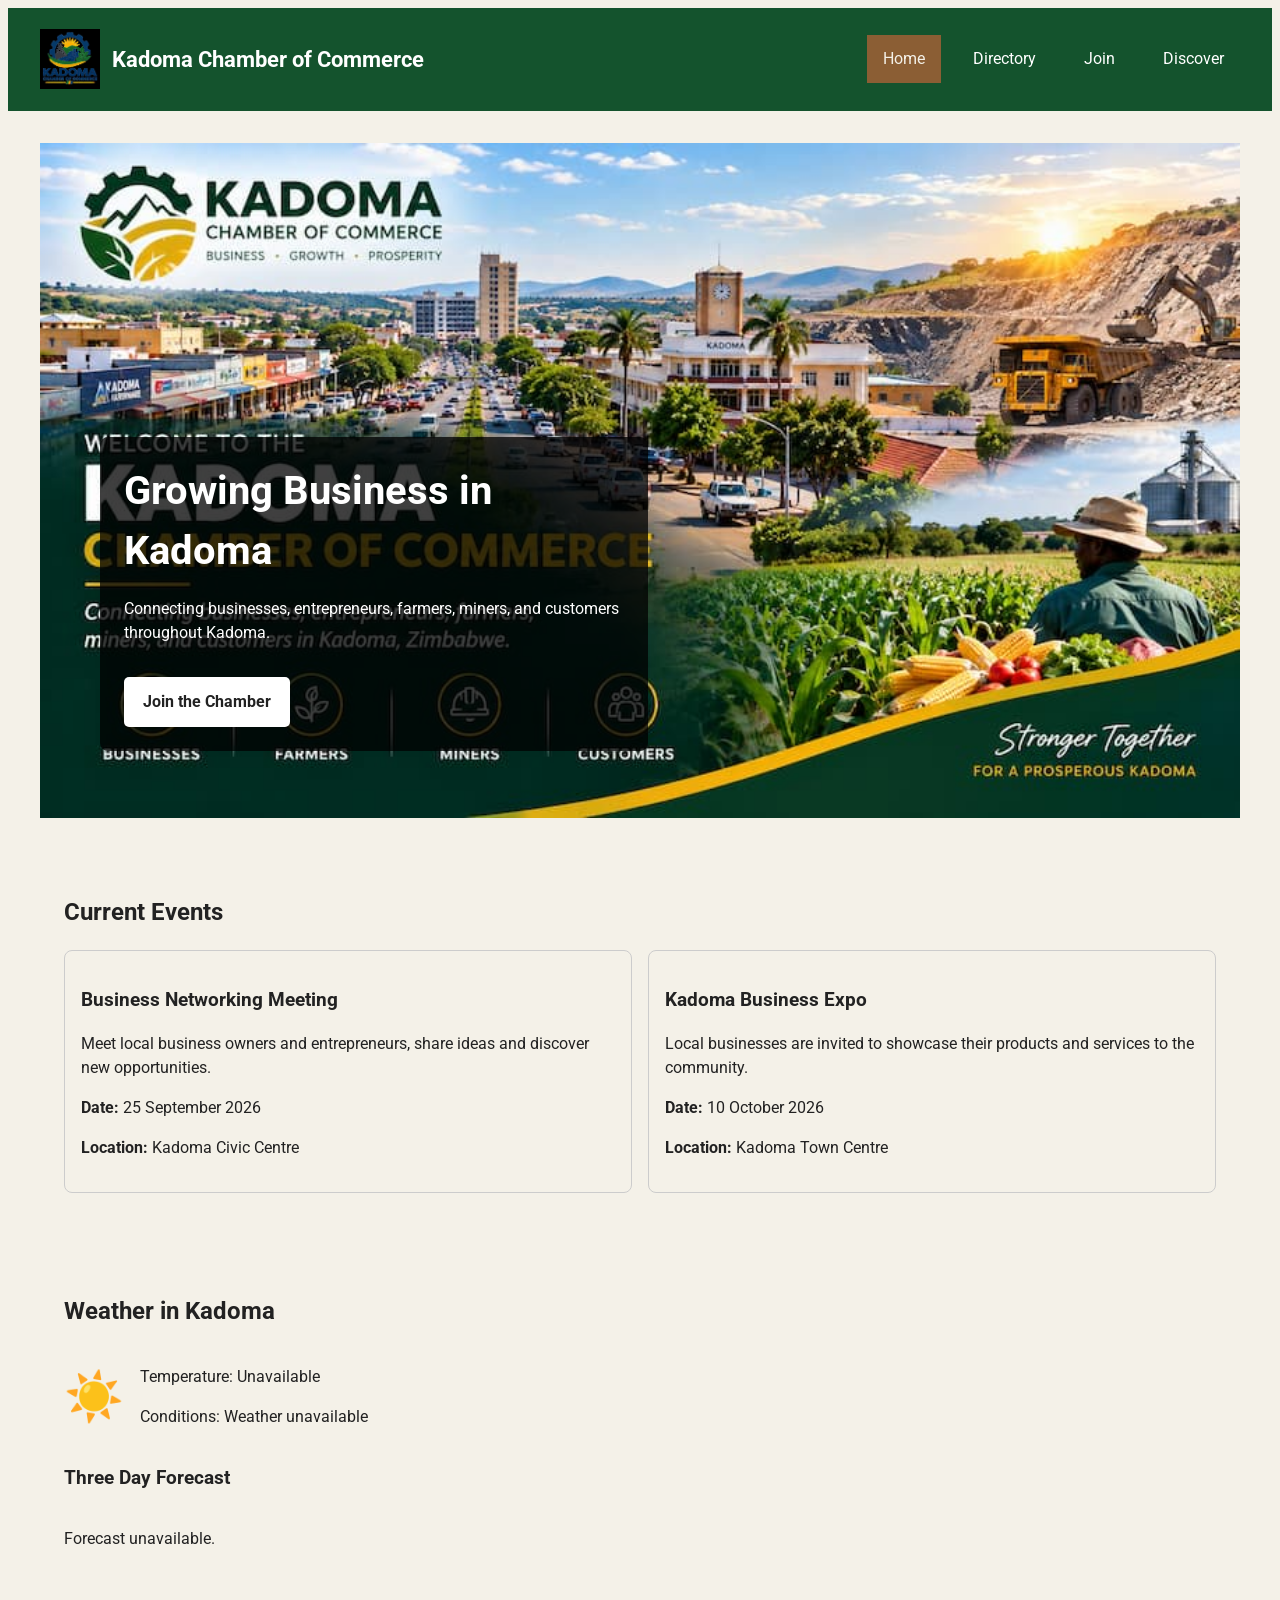
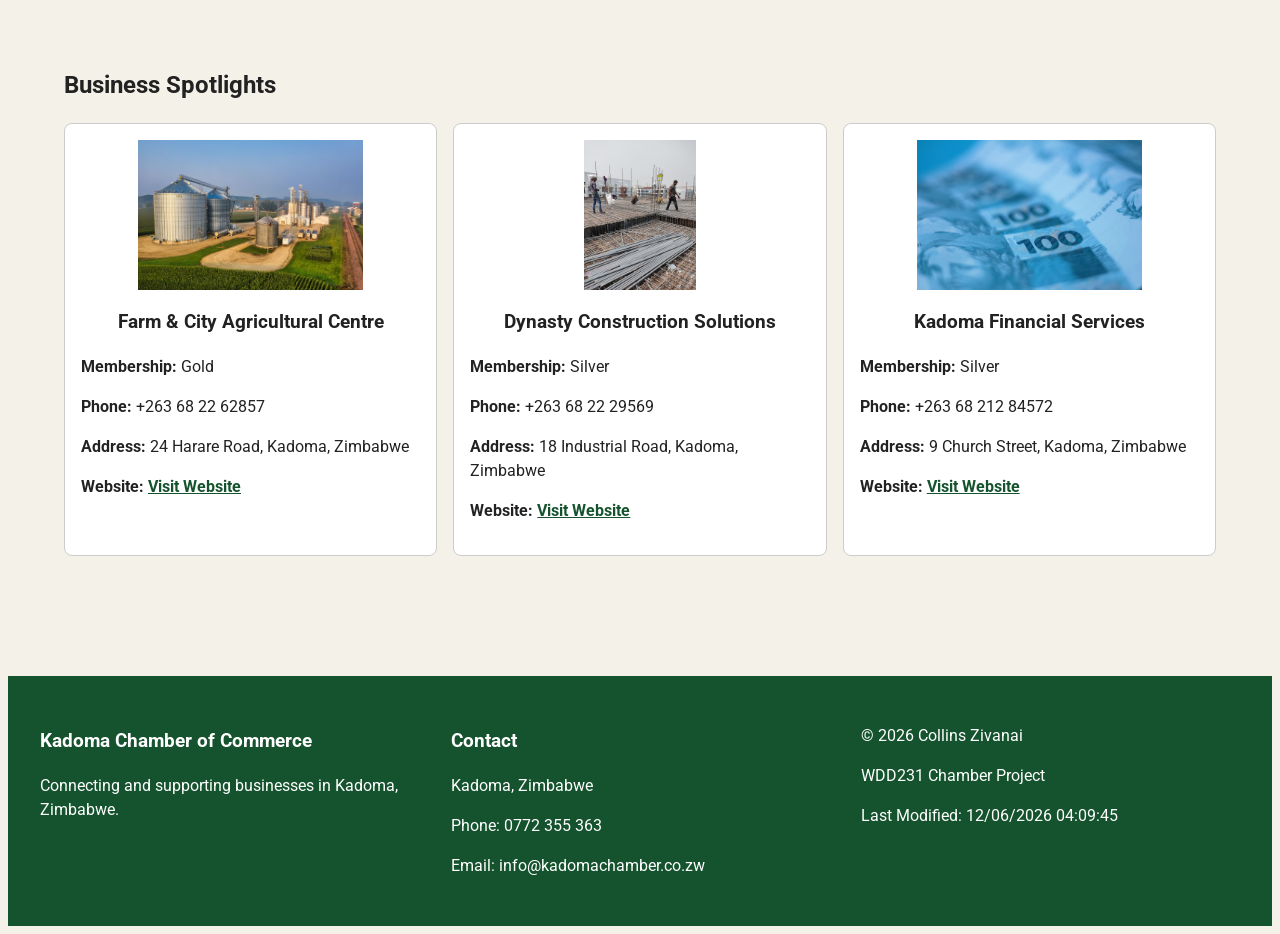
==== chamber/index.html @ 1a34c573 "initial commit" ====
<!DOCTYPE html>
<html lang="en">

<head>
    <meta charset="UTF-8">

    <meta name="viewport" content="width=device-width, initial-scale=1.0">

    <title>Kadoma Chamber of Commerce | Home</title>

    <meta name="description"
        content="Kadoma Chamber of Commerce connects businesses, entrepreneurs, farmers, miners, and customers in Kadoma, Zimbabwe.">

    <meta name="author" content="Collins Zivanai">

    <meta property="og:title" content="Kadoma Chamber of Commerce">
    <meta property="og:description"
        content="Connecting businesses, entrepreneurs, farmers, miners, and customers in Kadoma, Zimbabwe.">
    <meta property="og:type" content="website">
    <meta property="og:url" content="https://collinsz36.github.io/wdd231/chamber/">
    <meta property="og:image" content="https://collinsz36.github.io/wdd231/chamber/images/kadoma-hero.jpg">

    <link rel="icon" href="images/favicon.ico">

    <link rel="preconnect" href="https://fonts.googleapis.com">
    <link rel="preconnect" href="https://fonts.gstatic.com" crossorigin>
    <link href="https://fonts.googleapis.com/css2?family=Roboto:wght@400;500;700&display=swap" rel="stylesheet">

    <link rel="stylesheet" href="styles/small.css">
    <link rel="stylesheet" href="styles/larger.css">

    <script src="scripts/navigation.js" defer></script>
    <script src="scripts/weather.js" defer></script>
    <script src="scripts/spotlights.js" defer></script>
    <script src="scripts/date.js" defer></script>
</head>

<body>

    <header>
        <div class="header-container">

            <div class="brand">
                <img src="images/kadoma-logo.jpg" alt="Kadoma Chamber of Commerce logo">

                <div>
                    <h2>Kadoma Chamber of Commerce</h2>
                </div>
            </div>

            <button id="menu-button" aria-label="Open navigation menu">
                ☰
            </button>

            <nav id="navigation">
                <a href="index.html" class="active">Home</a>
                <a href="directory.html">Directory</a>
                <a href="join.html">Join</a>
                <a href="discover.html">Discover</a>
            </nav>

        </div>
    </header>

    <main>

        <section class="hero">

            <img src="images/kadoma-hero.jpg" alt="Kadoma city and surrounding business community">

            <div class="hero-content">
                <h1>Growing Business in Kadoma</h1>

                <p>
                    Connecting businesses, entrepreneurs, farmers,
                    miners, and customers throughout Kadoma.
                </p>

                <a href="join.html" class="join-button">
                    Join the Chamber
                </a>
            </div>

        </section>

        <section class="events-section">

            <h2>Current Events</h2>

            <div class="events-container">

                <article class="event-card">
                    <h3>Business Networking Meeting</h3>

                    <p>
                        Meet local business owners and entrepreneurs,
                        share ideas and discover new opportunities.
                    </p>

                    <p>
                        <strong>Date:</strong> 25 September 2026
                    </p>

                    <p>
                        <strong>Location:</strong> Kadoma Civic Centre
                    </p>
                </article>

                <article class="event-card">

                    <h3>Kadoma Business Expo</h3>

                    <p>
                        Local businesses are invited to showcase their
                        products and services to the community.
                    </p>

                    <p>
                        <strong>Date:</strong> 10 October 2026
                    </p>

                    <p>
                        <strong>Location:</strong> Kadoma Town Centre
                    </p>

                </article>

            </div>

        </section>

        <section class="weather-section">

            <h2>Weather in Kadoma</h2>

            <div class="weather-current">

                <div class="weather-icon">
                    <span id="weather-icon">☀️</span>
                </div>

                <div>
                    <p>
                        Temperature:
                        <span id="current-temperature">Loading...</span>
                    </p>

                    <p>
                        Conditions:
                        <span id="weather-description">Loading...</span>
                    </p>
                </div>

            </div>

            <h3>Three Day Forecast</h3>

            <div id="forecast" class="forecast-container">
                <p>Loading forecast...</p>
            </div>

        </section>

        <section class="spotlights-section">

            <h2>Business Spotlights</h2>

            <div id="spotlights" class="spotlights-container">

                <p>Loading business spotlights...</p>

            </div>

        </section>

    </main>


    <footer>

        <div class="footer-container">

            <div>
                <h3>Kadoma Chamber of Commerce</h3>

                <p>
                    Connecting and supporting businesses
                    in Kadoma, Zimbabwe.
                </p>
            </div>

            <div>
                <h3>Contact</h3>

                <p>Kadoma, Zimbabwe</p>
                <p>Phone: 0772 355 363</p>
                <p>Email: info@kadomachamber.co.zw</p>
            </div>

            <div>
                <p>
                    &copy;
                    <span id="currentyear"></span>
                    Collins Zivanai
                </p>

                <p>
                    WDD231 Chamber Project
                </p>

                <p id="lastModified"></p>
            </div>

        </div>

    </footer>

</body>

</html>
---- chamber/styles/small.css ----
:root {
    --primary-color: #14532d;
    --secondary-color: #d4a017;
    --accent-color: #8b5e34;
    --light-color: #f4f1e8;
    --white: #ffffff;
    --dark: #222222;
    --border: #cccccc;
}

body {
    font-family: Roboto, Helvetica, sans-serif;
    color: var(--dark);
    background-color: var(--light-color);
    line-height: 1.5;
}

header {
    background-color: var(--primary-color);
    color: var(--white);
}

.header-container {
    width: 100%;
    padding: 1rem;
}

.brand {
    display: flex;
    align-items: center;
    gap: 0.75rem;
}


.brand img {
    width: 60px;
    height: 60px;
    object-fit: contain;
}


.brand h2 {
    font-size: 1.4rem;
}


.brand p {
    font-size: 0.9rem;
}


#menu-button {
    position: absolute;
    right: 1rem;
    top: 1.2rem;
    display: block;
    background: transparent;
    color: var(--white);
    cursor: pointer;
    border: none;

    font-size: 2rem;
}

nav {
    display: none;
    flex-direction: column;
    margin-top: 1rem;
}

nav.open {
    display: flex;
}

nav a {
    color: var(--white);
    text-decoration: none;
    padding: 0.75rem;
    border-top: 1px solid #ffffff33;
}

nav a:hover,
nav a.active {
    background-color: var(--accent-color);
    color: var(--light-color);
}

main {
    max-width: 1200px;
    margin: 0 auto;
    padding: 1rem;
}


main h1 {
    font-size: 2rem;
    margin-bottom: 1rem;
}

.directory-controls {
    display: flex;
    justify-content: center;
    gap: 1rem;

    margin-bottom: 1.5rem;
}


.view-button {
    border: 1px solid var(--primary-color);

    background-color: var(--white);
    color: var(--primary-color);

    padding: 0.6rem 1.5rem;

    border-radius: 4px;
}


.view-button:hover,
.view-button.active {
    background-color: var(--primary-color);
    color: var(--white);
}

.members {
    display: grid;
    gap: 1rem;
}


.grid-view {
    grid-template-columns: 1fr;
}


.member-card {
    background-color: #ddd;

    border-radius: 10px;

    padding: 1rem;

    border: 1px solid var(--border);

    box-shadow: 0 2px 5px #00000026;
}

.member-card img {
    width: 240px;
    height: 200px;

    object-fit: cover;

    margin: 0 auto 1rem;
}

.member-information {
    text-align: center;
}

.member-information h2 {
    color: var(--primary-color);
    font-size: 1.3rem;
    margin-bottom: 0.25rem;
}

.tagline {
    color: var(--accent-color);
    font-weight: bold;
    margin-bottom: 0.75rem;
}

.member-information p {
    margin-bottom: 0.35rem;
}

.member-information a {
    display: inline-block;

    margin-top: 0.75rem;

    color: var(--primary-color);

    font-weight: bold;
}

.list-view {
    display: flex;
    flex-direction: column;
    gap: 0;
}


.list-view .member-card {
    display: flex;

    align-items: center;

    border-radius: 0;

    box-shadow: none;

    border-left: none;
    border-right: none;

    padding: 0.75rem;
}

.list-view .member-card img {
    display: none;
}

.list-view .member-information {
    text-align: left;
    width: 100%;
}

.list-view .member-information h2 {
    font-size: 1rem;
}

.list-view .tagline {
    display: none;
}

.list-view .member-information p {
    display: none;
}

.list-view .member-information p:nth-of-type(1) {
    display: block;
}

.list-view .member-information a {
    margin-top: 0;
}

footer {
    background-color: var(--primary-color);
    color: var(--white);

    margin-top: 2rem;

    padding: 2rem 1rem;
}

.footer-container {
    max-width: 1200px;
    margin: 0 auto;
}

.footer-contact h3 {
    margin-bottom: 0.75rem;
}

.footer-contact p {
    margin-bottom: 0.25rem;
}

.footer-social {
    display: flex;

    gap: 1rem;

    margin: 1.5rem 0;
}

.footer-social a {
    display: flex;

    justify-content: center;
    align-items: center;

    width: 45px;
    height: 45px;

    border-radius: 50%;

    background-color: var(--white);
    color: var(--primary-color);

    text-decoration: none;

    font-weight: bold;
}

.footer-development {
    border-top: 1px solid #ffffff4d;

    padding-top: 1rem;
}

.loading {
    text-align: center;
    padding: 2rem;
}

.hero {
    position: relative;
    margin-bottom: 2rem;
}

.hero img {
    width: 100%;
    height: auto;
    display: block;
}

.hero-content {
    padding: 1.5rem;
    background-color: #000000bf;
    color: white;
}

.hero-content h1 {
    margin-top: 0;
}

.join-button {
    display: inline-block;
    padding: 0.8rem 1.2rem;
    background-color: var(--white);
    color: var(--dark);
    text-decoration: none;
    font-weight: bold;
    border-radius: 5px;
    margin-top: 1rem;
}

.join-button:hover {
    background-color: var(--accent-color);
    color: var(--secondary-color);
}

.events-section,
.weather-section,
.spotlights-section {
    padding: 1.5rem;
    margin-bottom: 2rem;
}

.events-container {
    display: grid;
    gap: 1rem;
}

.event-card {
    padding: 1rem;
    border: 1px solid #ccc;
    border-radius: 8px;
    background-color: var(--light-color);
}

.weather-section {
    background-color: var(--light-color);
}

.weather-current {
    display: flex;
    align-items: center;
    gap: 1rem;
}

.weather-icon {
    font-size: 3rem;
}

.forecast-container {
    display: grid;
    gap: 1rem;
}

.forecast-card {
    padding: 1rem;
    background-color: white;
    border: 1px solid #ccc;
    border-radius: 8px;
    text-align: center;
}

.spotlights-container {
    display: grid;
    gap: 1rem;
}

.spotlight-card {
    padding: 1rem;
    border: 1px solid #ccc;
    border-radius: 8px;
    background-color: white;
}

.spotlight-card img {
    width: 100%;
    max-width: 250px;
    height: 150px;
    object-fit: contain;
    display: block;
    margin: 0 auto 1rem;
}

.spotlight-card h3 {
    text-align: center;
}

.spotlight-card a {
    color: var(--primary-color);
    font-weight: bold;
}

#navigation {
    display: none;
    flex-direction: column;
}

#navigation.show {
    display: flex;
}
---- chamber/styles/larger.css ----
@media screen and (min-width: 700px) {

    .header-container {
        max-width: 1200px;

        margin: 0 auto;

        padding: 1rem;

        display: grid;

        grid-template-columns: auto 1fr;

        align-items: center;
    }

    #menu-button {
        display: none;
    }

    nav {
        display: flex;

        flex-direction: row;

        justify-content: flex-end;

        margin-top: 0;

        gap: 0.5rem;
    }

    nav a {
        border: none;
        color: var(--white);
        padding: 0.75rem 1rem;
    }

    main {
        padding: 2rem;
    }


    main h1 {
        font-size: 2.5rem;
    }

    .grid-view {
        grid-template-columns:
            repeat(2, minmax(0, 1fr));
    }

    .member-card {
        display: grid;

        grid-template-columns: 120px 1fr;

        gap: 1rem;

        align-items: center;
    }

    .member-card img {
        margin: 0;
        width: 240px;
        height: 200px;
    }

    .member-information {
        text-align: left;
    }

    .list-view .member-card {
        display: grid;

        grid-template-columns: 1fr;

        padding: 0.75rem 1rem;

        border-radius: 0;

        background-color: #eeeeee;
    }

    .list-view .member-card img {
        display: none;
    }

    .list-view .member-information {
        display: grid;

        grid-template-columns:
            2fr 1.5fr 1.5fr 1fr 1fr;

        align-items: center;

        gap: 1rem;

        text-align: left;
    }

    .list-view .member-information h2 {
        font-size: 1rem;
    }

    .list-view .member-information p {
        display: block;
        margin: 0;
    }

    .list-view .tagline {
        display: block;
    }

    .list-view .member-information a {
        margin: 0;
    }

    .footer-container {
        display: grid;

        grid-template-columns:
            1fr 1fr 1fr;

        gap: 2rem;

        align-items: start;
    }

    .footer-social {
        justify-content: center;
    }

    #navigation {
        display: flex;
        flex-direction: row;
        gap: 1rem;
    }

    .hero {
        position: relative;
    }

    .hero-content {
        position: absolute;
        left: 5%;
        bottom: 10%;
        max-width: 500px;
        border-radius: 8px;
    }

    .events-container {
        grid-template-columns: 1fr 1fr;
    }

    .weather-current {
        max-width: 400px;
    }

    .forecast-container {
        grid-template-columns: repeat(3, 1fr);
    }

    .spotlights-container {
        grid-template-columns: repeat(3, 1fr);
    }

    .spotlight-card {
        min-height: 300px;
    }

}
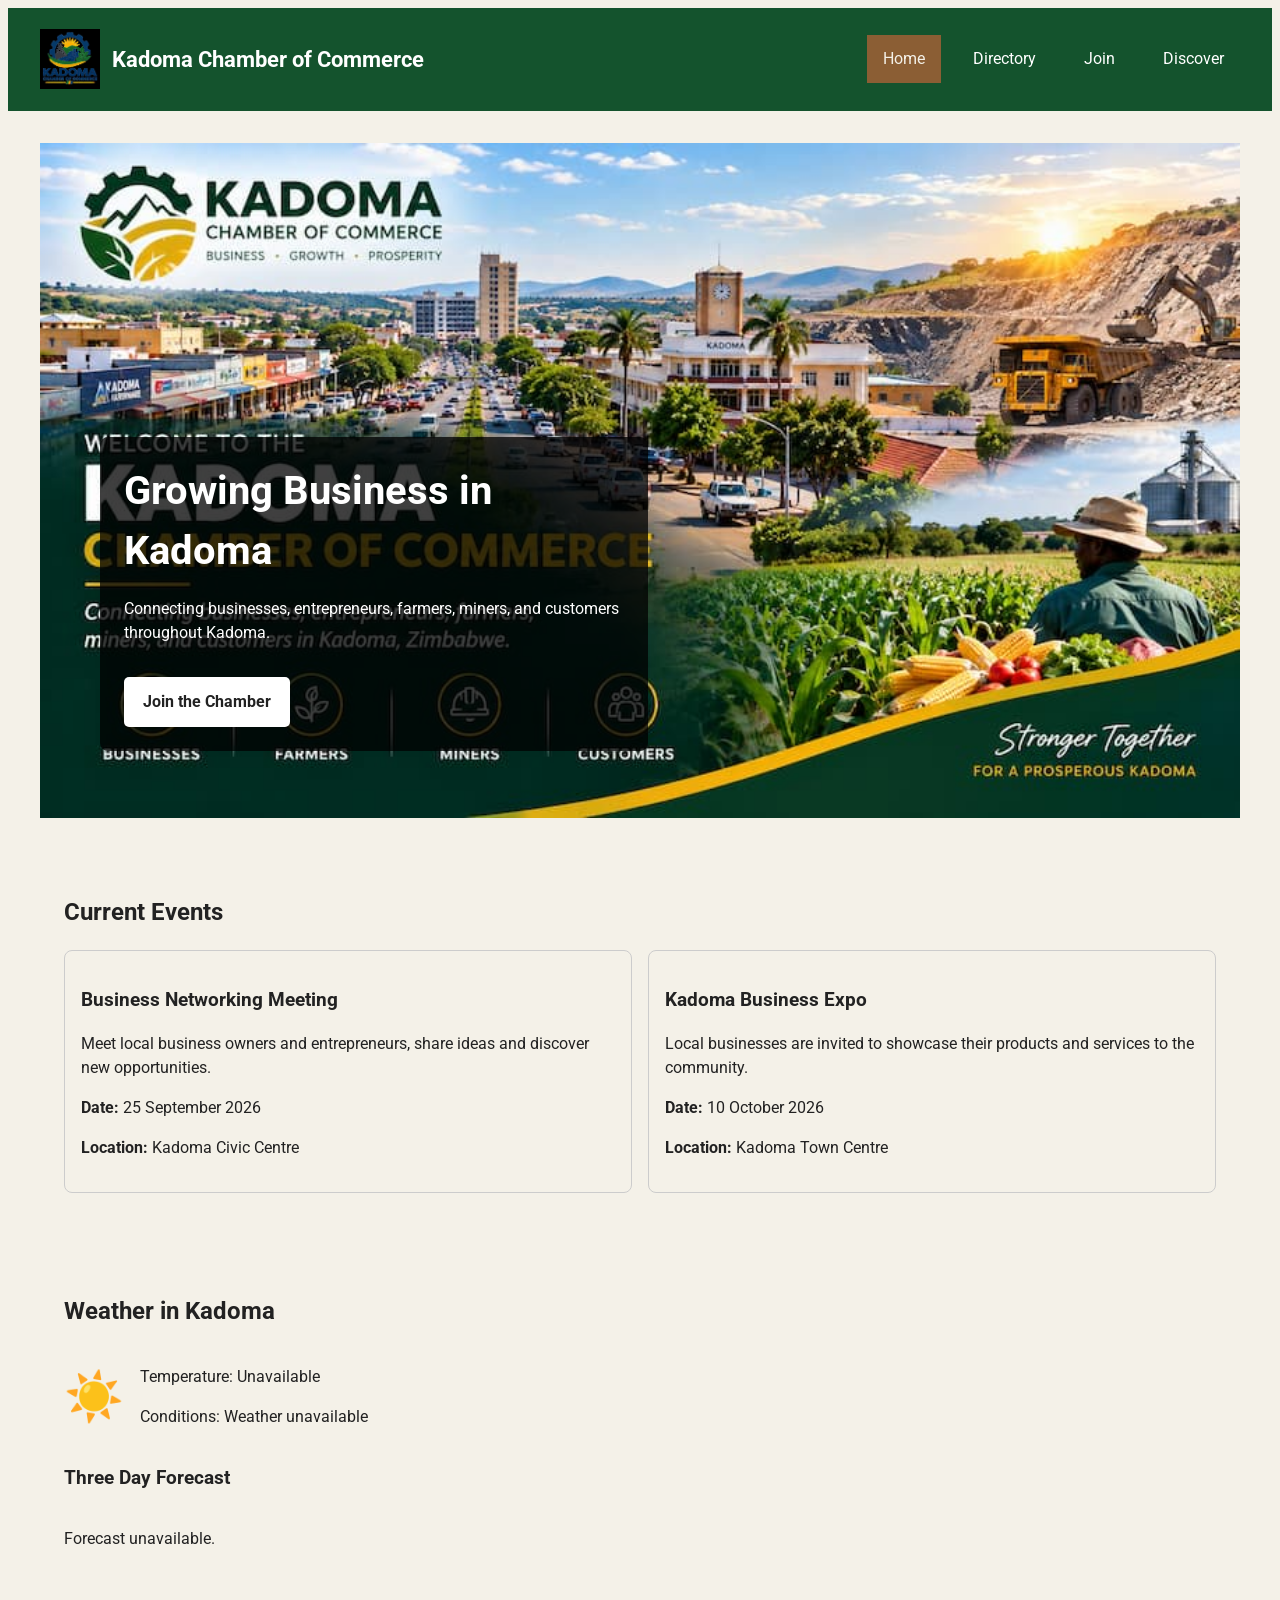
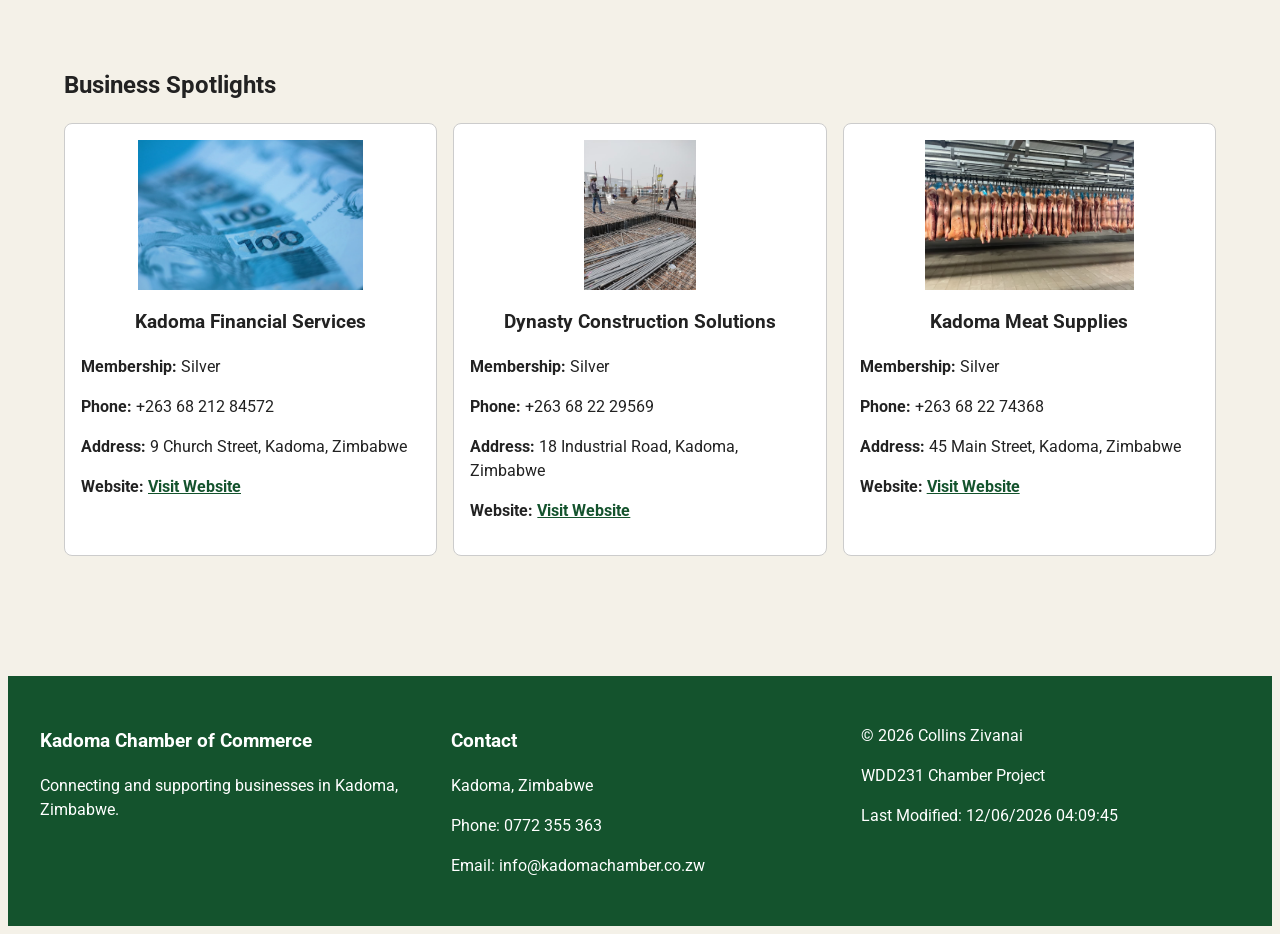
==== commit ad1600e3: "Lighthouse performance corrections" ====
--- a/chamber/index.html
+++ b/chamber/index.html
@@ -66,7 +66,9 @@
 
         <section class="hero">
 
-            <img src="images/kadoma-hero.jpg" alt="Kadoma city and surrounding business community">
+            <img src="images/kadoma-hero.jpg" alt="Kadoma city and surrounding business community" width="1200"
+                height="600">
+
 
             <div class="hero-content">
                 <h1>Growing Business in Kadoma</h1>
